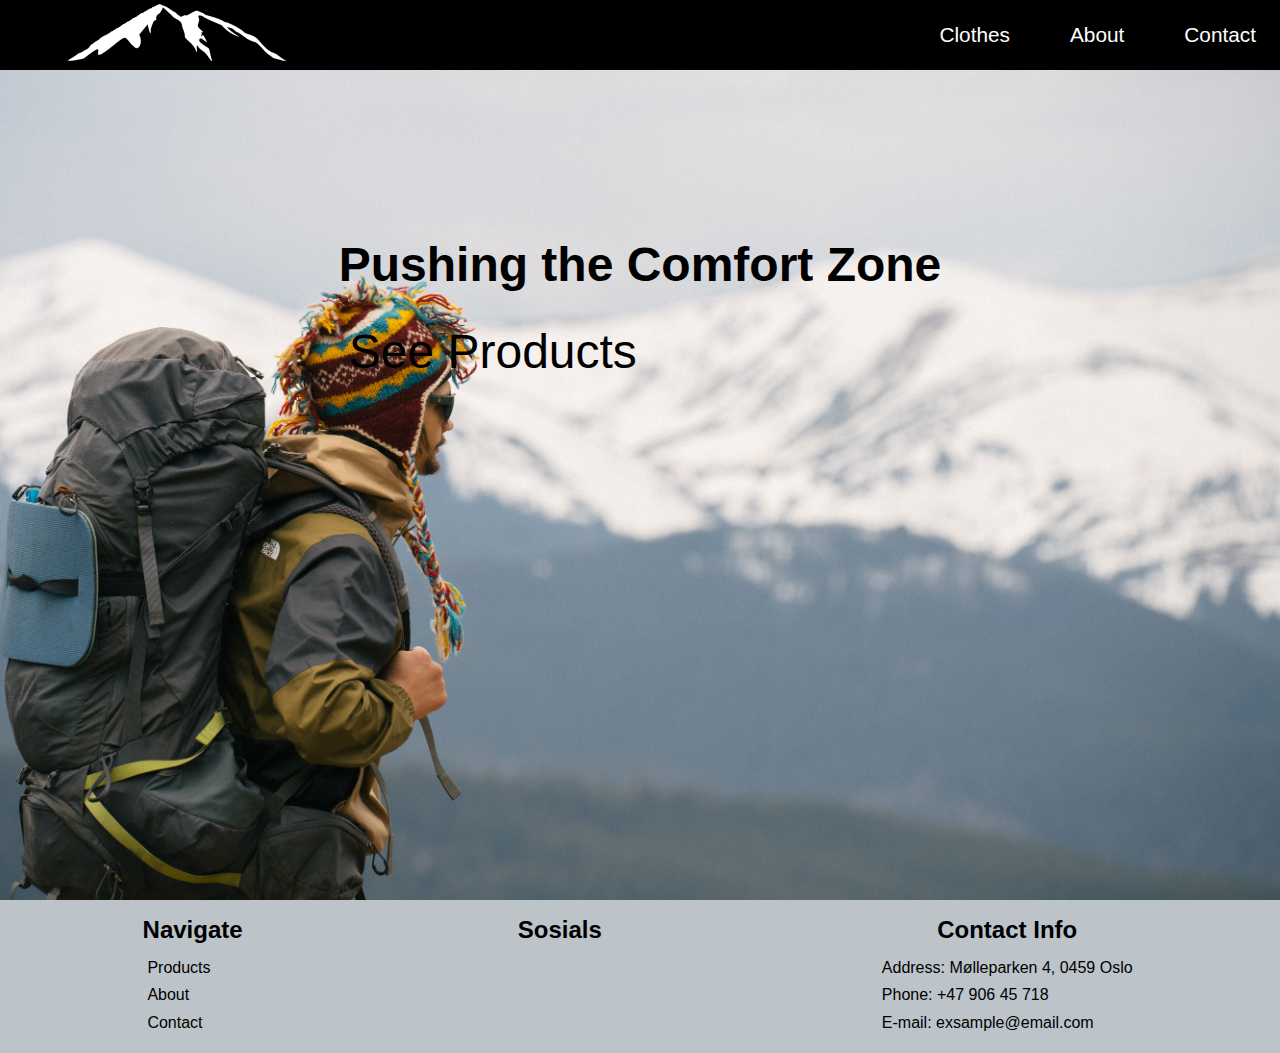
==== index.html @ 8d04f3d4 "progress on course assignment" ====
<!DOCTYPE html>
<html lang="en">
<head>
    <meta charset="UTF-8">
    <meta http-equiv="X-UA-Compatible" content="IE=edge">
    <meta name="viewport" content="width=device-width, initial-scale=1.0">
    <title>Rainy Days</title>
    <link rel="stylesheet" href="./css/styles.css">
    <link rel="stylesheet" href="https://cdnjs.cloudflare.com/ajax/libs/font-awesome/6.2.0/css/all.min.css" integrity="sha512-xh6O/CkQoPOWDdYTDqeRdPCVd1SpvCA9XXcUnZS2FmJNp1coAFzvtCN9BmamE+4aHK8yyUHUSCcJHgXloTyT2A==" crossorigin="anonymous" referrerpolicy="no-referrer" />
    <script src="./script.js" defer></script>
</head>
<body>
    <div class="background-image"> 
        <header>
            <nav class="navbar">
                <!-- <a href="#" class="nav-branding">dev</a> -->
                <a class="nav-img"href="./index.html"><img src="./images/logo-Frame.png" alt="logo-Frame"></a>

                <div class="nav-menu">
                    <li class="nav-item">
                        <a href="./product.html" class="nav-link">Clothes</a>
                    </li>
                    <li class="nav-item">
                        <a href="./about.html" class="nav-link">About</a>
                    </li>
                    <li class="nav-item">
                        <a href="./contact.html" class="nav-link">Contact</a>
                    </li>
                </ul>
                </div>
                <div class="hamburger" id="hamburger">
                    <span class="bar"></span>
                    <span class="bar"></span>
                    <span class="bar"></span>
                </div>
            </nav>
        </header>
        <main class="main-content">
            <section class="container--front-page">
                <div class="front-page-title">
                    <h1>Pushing the Comfort Zone</h1>
                </div>
                <div class="see-products">
                    <a href="./product.html">See Products</a>                  
                </div>
            </section>
            <section class="rest-of-page">

            </section>
        </div>
    </main>
</body>


<footer>
    <div class="footer-container">

        <div class="navigation-list list">
            <h3>Navigate</h3>
            <ul>
                <li><a href="./product.html">Products</a></li>
                <li><a href="./about.html">About</a></li>
                <li><a href="./contact.html">Contact</a></li>
            </ul>
        </div> 

        <div class="sosial-list list">
            <h3>Sosials</h3>
            <ul>
                <a href="#"><i class="fa-brands fa-facebook"></i></a>
                <a href="#"><i class="fa-brands fa-square-instagram"></i></a>
                <a href="#"><i class="fa-brands fa-twitter"></i></a>
            </ul>
        </div>

        <div class="contact-info-list list">
            <h3>Contact Info</h3>
            <ul>
                <li><p>Address: Mølleparken 4, 0459 Oslo</p></li>
                <li><p>Phone: +47 906 45 718</p></li>
                <li><p>E-mail: exsample@email.com</p></li>
            </ul>
        </div>
    </div>
</footer>
</html>
---- css/styles.css ----
@import url(./header.css);
@import url(./footer.css);
@import url(../images/);
@import url(./product.css);


:root {
    font-family: Arial, Helvetica, sans-serif;
    --white:#fff;
    --black: rgb(0, 0, 0);
    --light-blue: rgb(45, 83, 147);
    --footer: #BCC4C9;
    --main-background:#C9D1D6;
    --product-overlay-color: #fafafaf2;
    --product-background: #F6F6F6;
    --tag-color: #284167;
    --tag-text-color: #D3D3D3;
    --button-color: #4354ED;
}

* {
    box-sizing: border-box;
    margin: 0;
    padding: 0;
    font-family: Arial, Helvetica, sans-serif;
}

a{
    text-decoration: none;
    color: var(--black);
}

.background-image {
    background-color: var(--light-blue);
    height: 100vh;
    background-image:url(../images/front-page-img.jpg);
    background-size: cover;
    background-repeat: no-repeat;
    object-fit: contain;
    background-position: right;
    width: 100%;
} 

.main-content {
    display: flex;
    justify-content: center;
    margin-top: 15vh;
    /* margin-left: 35vw;     */
}

.container--front-page {
    /* background-color: aqua; */
    display: flex;
    flex-direction: column;
    padding: 1rem;
}


.front-page-title {
    /* background-color: lightblue; */
    padding: 1rem;
    font-size: 1.5rem;
}


.see-products {
    /* background-color: lightcyan; */
    padding: 1rem;
}


.see-products a{
    font-size: 3rem;
    /* background-color: lightcoral; */
    padding: 10px;
    color: black;
    transition: 0.5s ease;
    border-radius: 15px;
}


.see-products a:hover {
    background-color: var(--black);
    font-size: 3.3rem;
    color: var(--white);
}


.rest-of-page {
    /* height: 1000px; */
    background-color: var(--light-blue);
}


footer {
    display: none;
}

@media (min-width:768px){
    footer{
        display: block;
    }
}
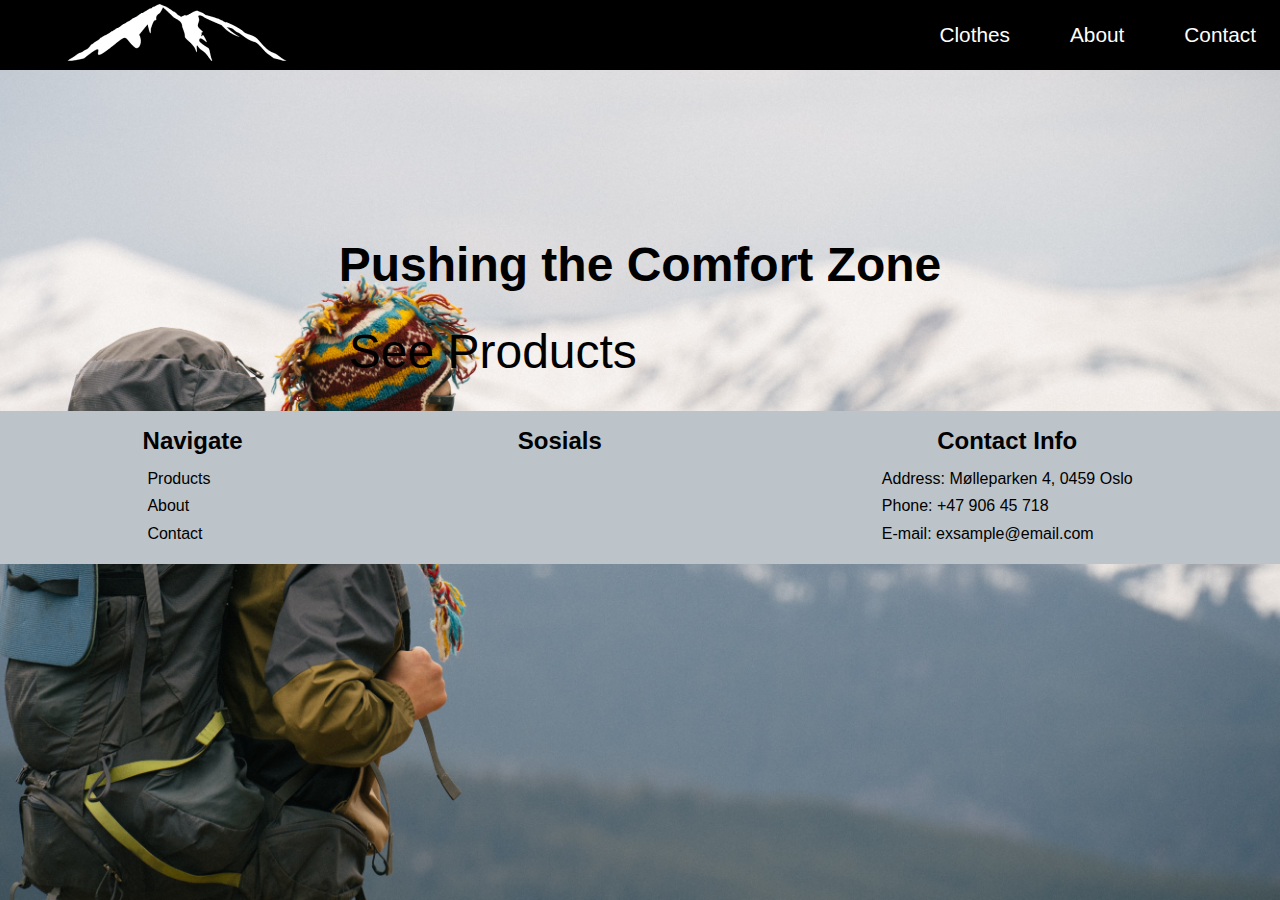
==== commit fbdcefe4: "bug fixing" ====
--- a/index.html
+++ b/index.html
@@ -13,10 +13,9 @@
     <div class="background-image"> 
         <header>
             <nav class="navbar">
-                <!-- <a href="#" class="nav-branding">dev</a> -->
-                <a class="nav-img"href="./index.html"><img src="./images/logo-Frame.png" alt="logo-Frame"></a>
+                <a class="nav-img" href="./index.html"><img src="./images/logo-Frame.png" alt="logo-Frame"></a>
 
-                <div class="nav-menu">
+                <ul class="nav-menu">
                     <li class="nav-item">
                         <a href="./product.html" class="nav-link">Clothes</a>
                     </li>
@@ -27,7 +26,6 @@
                         <a href="./contact.html" class="nav-link">Contact</a>
                     </li>
                 </ul>
-                </div>
                 <div class="hamburger" id="hamburger">
                     <span class="bar"></span>
                     <span class="bar"></span>
@@ -47,8 +45,7 @@
             <section class="rest-of-page">
 
             </section>
-        </div>
-    </main>
+        </main>
 </body>
 
 
--- a/css/styles.css
+++ b/css/styles.css
@@ -16,6 +16,8 @@
     --tag-color: #284167;
     --tag-text-color: #D3D3D3;
     --button-color: #4354ED;
+    --form-background:#D8E2E8;
+
 }
 
 * {
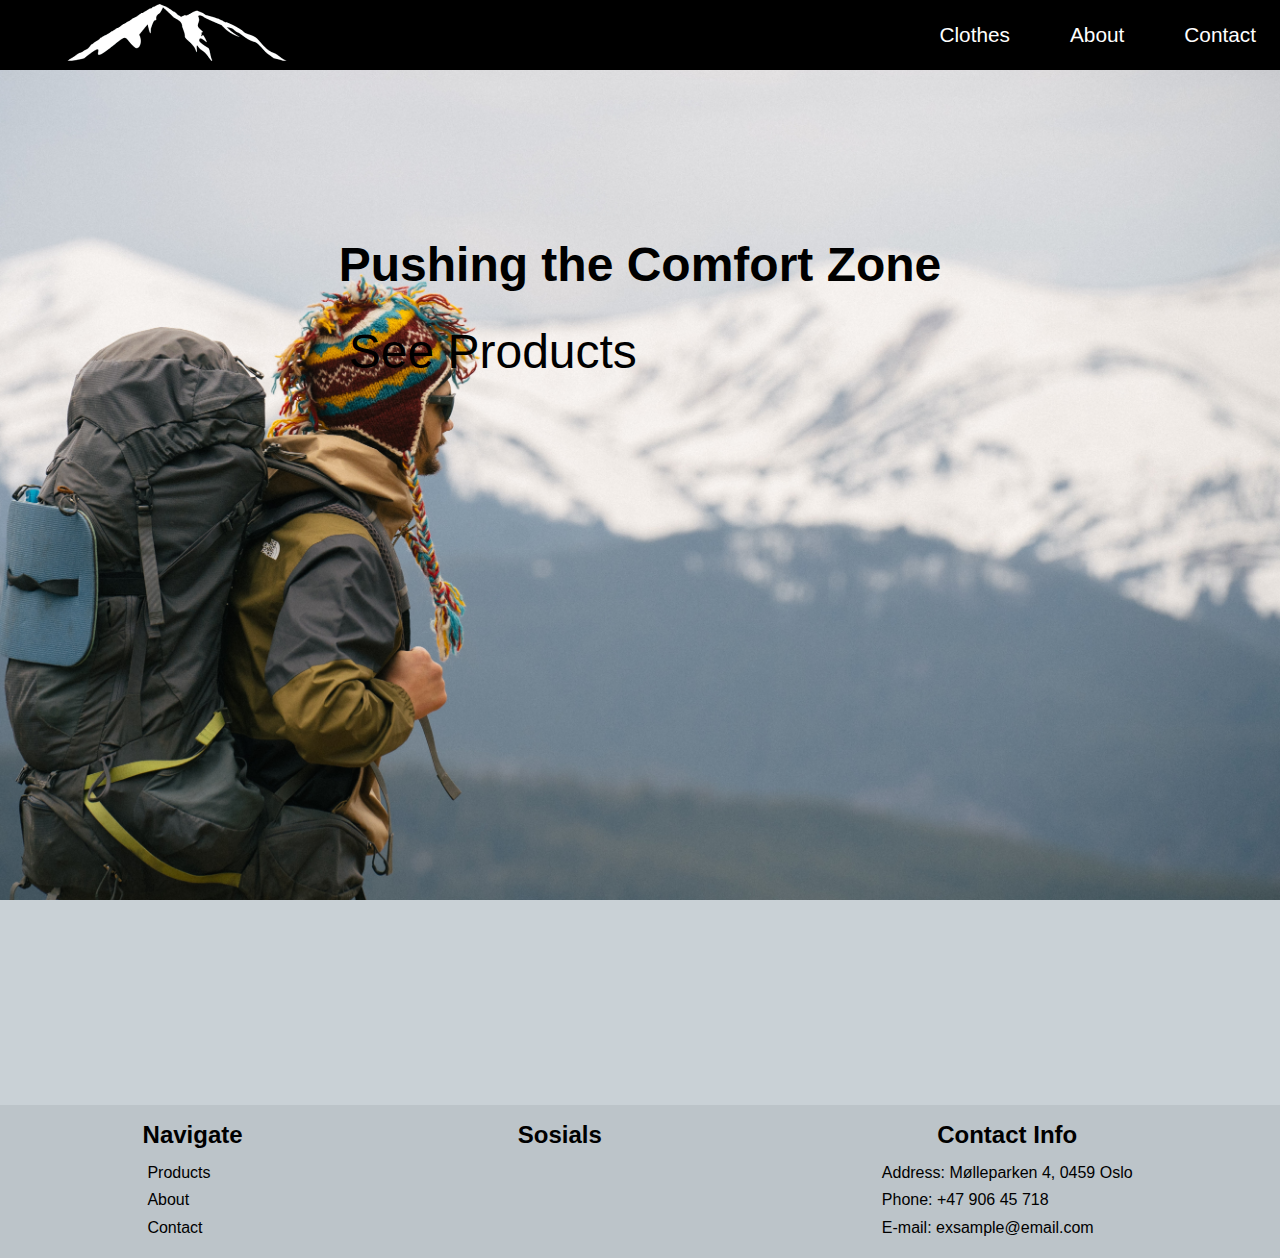
==== commit d56b105f: "bug fixing" ====
--- a/index.html
+++ b/index.html
@@ -3,7 +3,7 @@
 <head>
     <meta charset="UTF-8">
     <meta http-equiv="X-UA-Compatible" content="IE=edge">
-    <meta name="viewport" content="width=device-width, initial-scale=1.0">
+    <meta name="home" content="width=device-width, initial-scale=1.0">
     <title>Rainy Days</title>
     <link rel="stylesheet" href="./css/styles.css">
     <link rel="stylesheet" href="https://cdnjs.cloudflare.com/ajax/libs/font-awesome/6.2.0/css/all.min.css" integrity="sha512-xh6O/CkQoPOWDdYTDqeRdPCVd1SpvCA9XXcUnZS2FmJNp1coAFzvtCN9BmamE+4aHK8yyUHUSCcJHgXloTyT2A==" crossorigin="anonymous" referrerpolicy="no-referrer" />
@@ -42,42 +42,39 @@
                     <a href="./product.html">See Products</a>                  
                 </div>
             </section>
-            <section class="rest-of-page">
-
-            </section>
         </main>
-</body>
 
 
-<footer>
-    <div class="footer-container">
 
-        <div class="navigation-list list">
-            <h3>Navigate</h3>
-            <ul>
-                <li><a href="./product.html">Products</a></li>
-                <li><a href="./about.html">About</a></li>
-                <li><a href="./contact.html">Contact</a></li>
-            </ul>
-        </div> 
+        <footer>
+            <div class="footer-container">
 
-        <div class="sosial-list list">
-            <h3>Sosials</h3>
-            <ul>
-                <a href="#"><i class="fa-brands fa-facebook"></i></a>
-                <a href="#"><i class="fa-brands fa-square-instagram"></i></a>
-                <a href="#"><i class="fa-brands fa-twitter"></i></a>
-            </ul>
-        </div>
+                <div class="navigation-list list">
+                    <h3>Navigate</h3>
+                    <ul>
+                        <li><a href="./product.html">Products</a></li>
+                        <li><a href="./about.html">About</a></li>
+                        <li><a href="./contact.html">Contact</a></li>
+                    </ul>
+                </div> 
 
-        <div class="contact-info-list list">
-            <h3>Contact Info</h3>
-            <ul>
-                <li><p>Address: Mølleparken 4, 0459 Oslo</p></li>
-                <li><p>Phone: +47 906 45 718</p></li>
-                <li><p>E-mail: exsample@email.com</p></li>
-            </ul>
-        </div>
-    </div>
-</footer>
+                <div class="sosial-list list">
+                    <h3>Sosials</h3>
+                    <ul>
+                        <a href="#"><i class="fa-brands fa-facebook"></i></a>
+                        <a href="#"><i class="fa-brands fa-square-instagram"></i></a>
+                        <a href="#"><i class="fa-brands fa-twitter"></i></a>
+                    </ul>
+                </div>
+
+                <div class="contact-info-list list">
+                    <h3>Contact Info</h3>
+                    <ul>
+                        <li><p>Address: Mølleparken 4, 0459 Oslo</p></li>
+                        <li><p>Phone: +47 906 45 718</p></li>
+                        <li><p>E-mail: exsample@email.com</p></li>
+                    </ul>
+                </div>
+            </div>
+        </footer>
 </html>--- a/css/styles.css
+++ b/css/styles.css
@@ -26,7 +26,9 @@
     padding: 0;
     font-family: Arial, Helvetica, sans-serif;
 }
-
+main{
+    min-height: 100vh;
+}
 a{
     text-decoration: none;
     color: var(--black);
@@ -47,11 +49,9 @@
     display: flex;
     justify-content: center;
     margin-top: 15vh;
-    /* margin-left: 35vw;     */
 }
 
 .container--front-page {
-    /* background-color: aqua; */
     display: flex;
     flex-direction: column;
     padding: 1rem;
@@ -59,21 +59,18 @@
 
 
 .front-page-title {
-    /* background-color: lightblue; */
     padding: 1rem;
     font-size: 1.5rem;
 }
 
 
 .see-products {
-    /* background-color: lightcyan; */
     padding: 1rem;
 }
 
 
 .see-products a{
     font-size: 3rem;
-    /* background-color: lightcoral; */
     padding: 10px;
     color: black;
     transition: 0.5s ease;
@@ -89,7 +86,6 @@
 
 
 .rest-of-page {
-    /* height: 1000px; */
     background-color: var(--light-blue);
 }
 
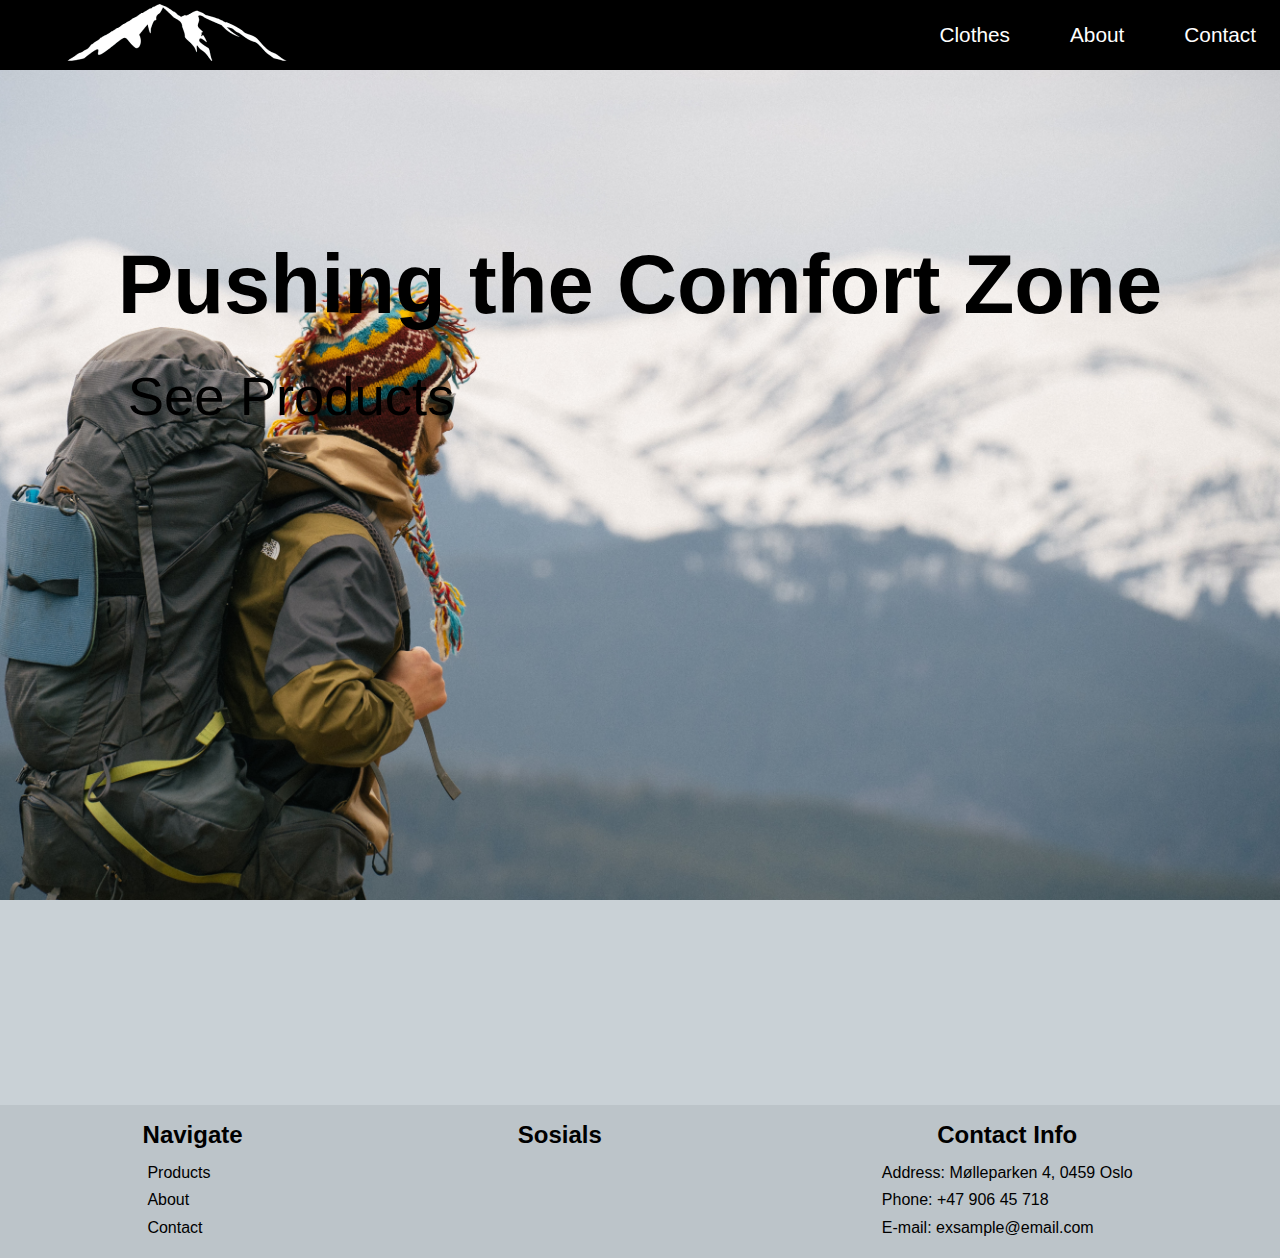
==== commit a645ffdb: "bug fixing" ====
--- a/index.html
+++ b/index.html
@@ -3,7 +3,7 @@
 <head>
     <meta charset="UTF-8">
     <meta http-equiv="X-UA-Compatible" content="IE=edge">
-    <meta name="home" content="width=device-width, initial-scale=1.0">
+    <meta name="viewport" content="width=device-width, initial-scale=1.0">
     <title>Rainy Days</title>
     <link rel="stylesheet" href="./css/styles.css">
     <link rel="stylesheet" href="https://cdnjs.cloudflare.com/ajax/libs/font-awesome/6.2.0/css/all.min.css" integrity="sha512-xh6O/CkQoPOWDdYTDqeRdPCVd1SpvCA9XXcUnZS2FmJNp1coAFzvtCN9BmamE+4aHK8yyUHUSCcJHgXloTyT2A==" crossorigin="anonymous" referrerpolicy="no-referrer" />
--- a/css/styles.css
+++ b/css/styles.css
@@ -60,7 +60,7 @@
 
 .front-page-title {
     padding: 1rem;
-    font-size: 1.5rem;
+    font-size: calc(1rem + 2vw)
 }
 
 
@@ -70,7 +70,7 @@
 
 
 .see-products a{
-    font-size: 3rem;
+    font-size: calc(1rem + 3vw);
     padding: 10px;
     color: black;
     transition: 0.5s ease;
@@ -80,7 +80,7 @@
 
 .see-products a:hover {
     background-color: var(--black);
-    font-size: 3.3rem;
+    font-size: calc(1.5rem + 3vw);
     color: var(--white);
 }
 
@@ -98,5 +98,4 @@
     footer{
         display: block;
     }
-}
-
+} 